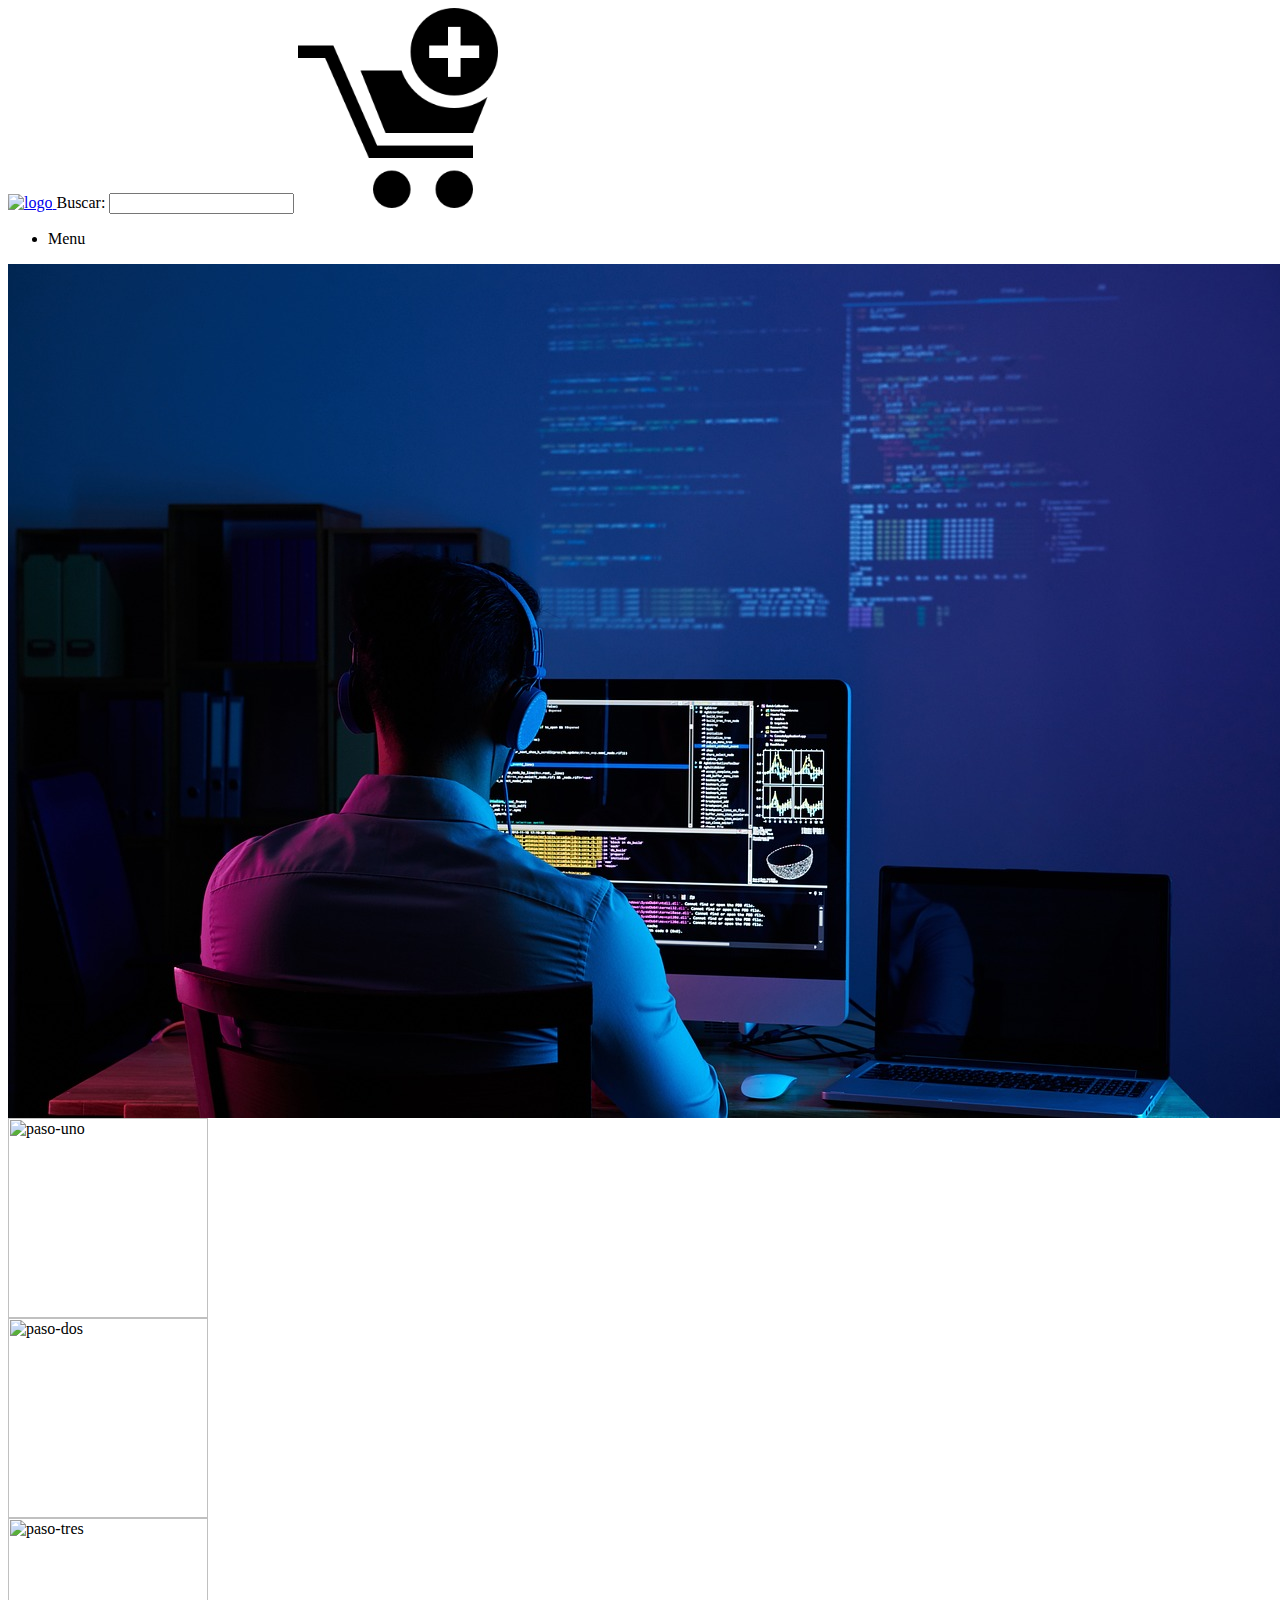
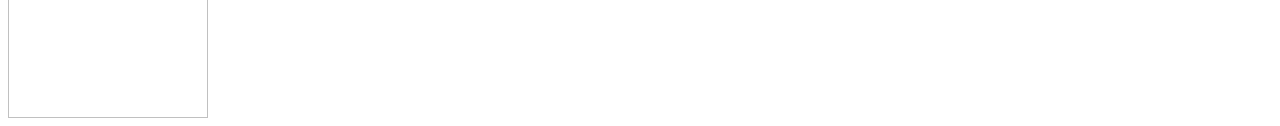
==== index.html @ ab3c92f7 "creando el repositorio y guardando" ====
<html lang="es">

<head>
    <meta charset="UTF-8">
    <meta http-equiv="X-UA-Compatible" content="IE=edge">
    <meta name="viewport" content="width=device-width, initial-scale=1.0">
    <title>Inicio</title>
</head>

<body>
    <!--Header: logo, barra de buscador y carrito -->
    <header >
        <div class="">
            <!-- Logo -->
            <a href="index.html">
                <img src="img/udemy-logo.png" alt="logo" >
            </a>

            <!-- barra de buscador. El campo de búsqueda sólo buscará en un datalist-->
            <label for="buscador">Buscar:</label>
            <input list="lista-buscador" id="buscador" name="buscador">


            <datalist id="lista-buscador">
                <option value="Chocolate">
                <option value="Coconut">
                <option value="Mint">
                <option value="Strawberry">
                <option value="Vanilla">
            </datalist>

            <!--El carrito tendrá un número fijo que no esté en la imagen, pero se debe contemplar 
            que para una próxima entrega este número será dinámico. -->
            <a href="">
                <img src="img/carrito.png" alt="carrito" id="imagen-carrito" width="200">
            </a>
        </div>


        <nav id="barra-de-navegacion">
            <ul>
                <li>Menu</li>
            </ul>
        </nav>



    </header>

    <main>
        <!-- El Slider o Carousel mostrará una imagen fija por el momento, para una próxima 
        entrega se solicitará este contenido -->
        <section class="slider">
            <img src="img/slider1.jpg" alt="slider-1">
        </section>

        <!-- El listado de pasos le indicará al usuario los pasos para inscribirse en un curso. -->
        <section class="pasos">
            <article class="paso-uno">
                <img src="img/paso1.png" alt="paso-uno" width="200">
            </article>

            <article class="paso-dos">
                <img src="img/paso2.png" alt="paso-dos" width="200">
            </article>

            <article class="paso-tres">
                <img src="img/paso3.png" alt="paso-tres" width="200">
            </article>

        </section>

        <!-- Cursos destacados, se mostrarán los cursos destacados con información reducida 
        (nombre del curso, duración aproximada, precio del curso y un botón que permitirá ver 
        el detalle del curso). -->
        <section>
            
        </section>


    </main>
</body>

</html>
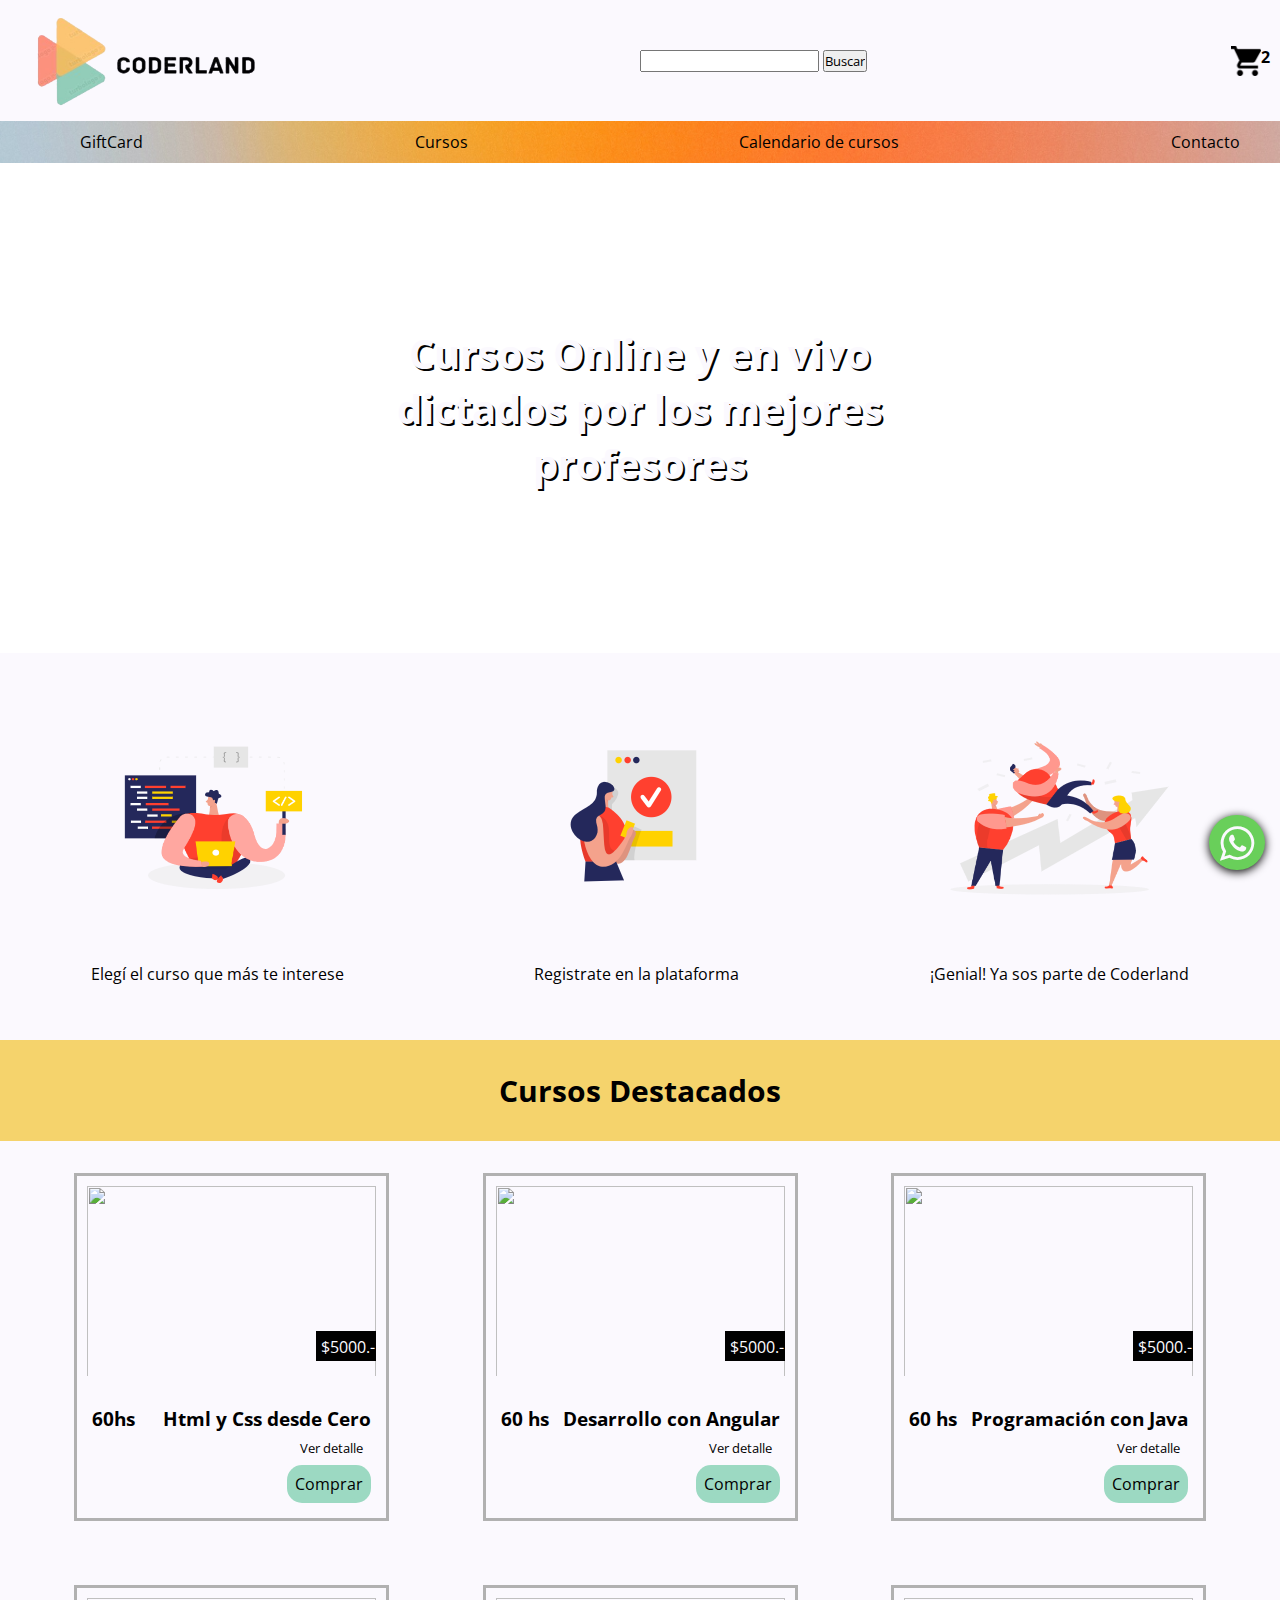
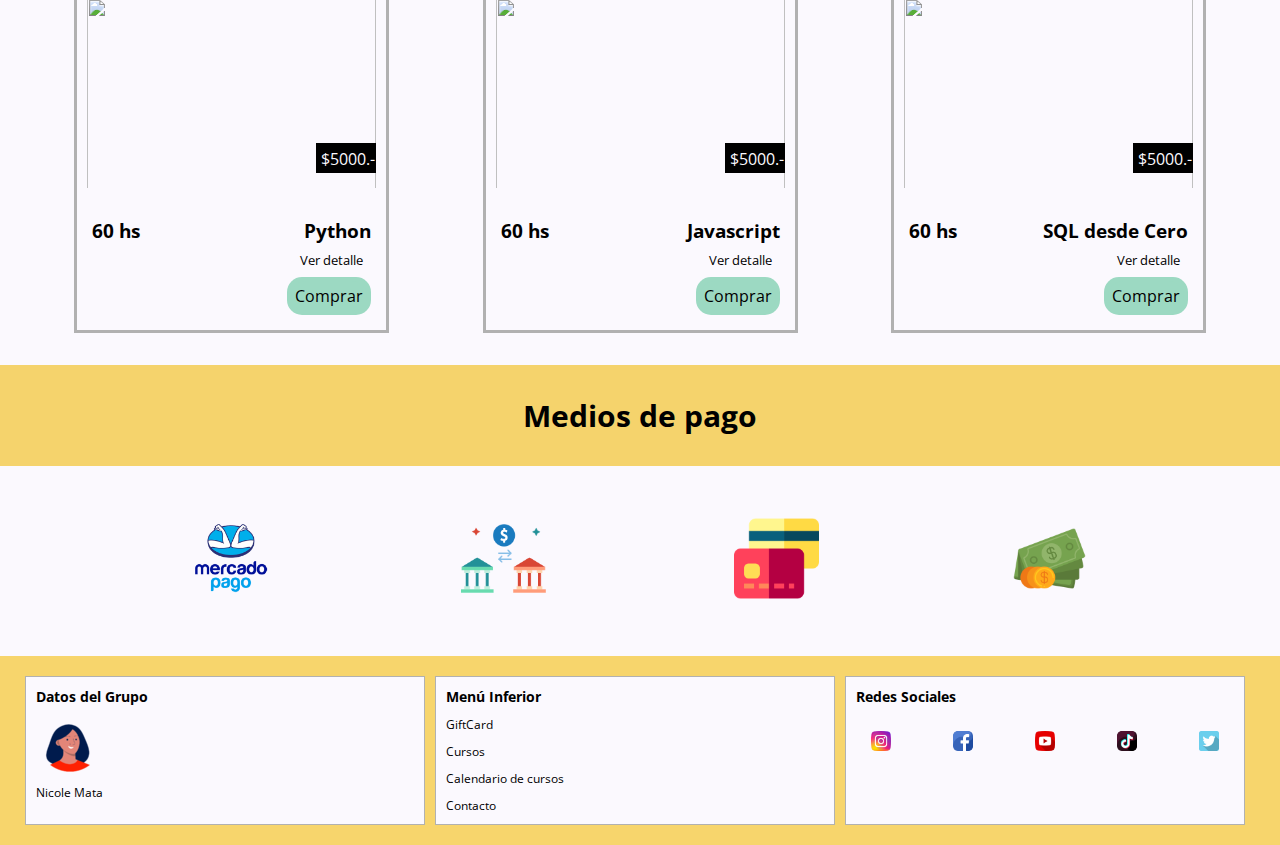
==== commit df52b889: "cambio del nombre de la carpeta de img" ====
--- a/index.html
+++ b/index.html
@@ -1,84 +1,353 @@
-<html lang="es">
+<!DOCTYPE html>
+<html lang="en">
 
 <head>
     <meta charset="UTF-8">
     <meta http-equiv="X-UA-Compatible" content="IE=edge">
     <meta name="viewport" content="width=device-width, initial-scale=1.0">
-    <title>Inicio</title>
+    <link rel="stylesheet" href="css/estilos.css">
+    <link rel="stylesheet" href="css/estilosIndex.css">
+    <link rel="stylesheet" href="fontello-a540fdbf/css/fontello.css">
+    <title>Coderland</title>
 </head>
 
+
 <body>
-    <!--Header: logo, barra de buscador y carrito -->
-    <header >
-        <div class="">
-            <!-- Logo -->
-            <a href="index.html">
-                <img src="img/udemy-logo.png" alt="logo" >
+    <header>
+        <div id="header-superior">
+            <!-- LOGO -->
+            <div class="contenedor-items">
+                <div id="logo">
+                    <a href="index.html"><img src="img/coderland.png" alt="logo-coderland"></a>
+                </div>
+            </div>
+
+            <!-- BUSCADOR-->
+            <div class="contenedor-items">
+                <form action="#" method="get">
+                    <input type="search" name="lista-buscador" list="lista-buscador">
+                    <input type="submit" value="Buscar">
+                </form>
+                <datalist id="lista-buscador">
+                    <option value="Html5 y CSS desde Cero"></option>
+                    <option value="Python"></option>
+                    <option value="Desarrollo con Angular"></option>
+                    <option value="Programación con Java"></option>
+                    <option value="SQL desde Cero"></option>
+                    <option value="Javascript"></option>
+                </datalist>
+            </div>
+
+            <!-- CARRITO -->
+            <div class="contenedor-items">
+                <div id="carrito">
+                    <img src="img/carrito.png" alt="carrito">
+                    <h4>2</h4>
+                </div>
+            </div>
+        </div>
+
+
+        <div id="header-menu">
+            <nav>
+                <ul>
+                    <li><a href="giftCard.html">GiftCard</a></li>
+                    <li><a href="detalleDelCurso.html">Cursos</a></li>
+                    <li><a href="calendarioDeProxCursos.html">Calendario de cursos</a></li>
+                    <li><a href="contacto.html">Contacto</a></li>
+                </ul>
+            </nav>
+        </div>
+
+    </header>
+
+
+
+    <main>
+        <section id="slider">
+            <h1>Cursos Online y en vivo dictados por los mejores profesores</h1>
+        </section>
+
+        <section id="pasos">
+            <article class="tarjetas">
+                <img src="img/isometric-icons/Web Developer_Two Color.png" alt="paso1">
+                <p>Elegí el curso que más te interese</p>
+            </article>
+            <article class="tarjetas">
+                <img src="img/isometric-icons/Order Confirmed_Two Color.png" alt="paso2">
+                <p>Registrate en la plataforma</p>
+            </article>
+            <article class="tarjetas">
+                <img src="img/isometric-icons/Team success _Two Color.png" alt="paso3">
+                <p>¡Genial! Ya sos parte de Coderland</p>
+            </article>
+
+        </section>
+
+        <section id="cursos-destacados">
+
+            <h2 class="titulo-div-section">Cursos Destacados</h2>
+
+            <section class="contenedor-items">
+                <!-- html y css -->
+                <article class="item">
+
+                    <div class="imagen-precio">
+                        <img src="img/cursosPortadas/html-css.jpg" alt="">
+                        <p class="precio">$5000.-</p>
+                    </div>
+
+                    <div class="descripcion">
+                        <div class="columna-1">
+                            <h3>60hs</h3>
+                            <h3>Html y Css desde Cero</h3>
+                        </div>
+
+                        <div class="columna-2">
+
+                            <div class="detalle">
+                                <a href="detalleDelCurso.html" target="_blank"> Ver detalle</a>
+
+                            </div>
+
+                            <div class="comprar">
+                                <a href="formularioDeInscripcion.html" target="_blank" class="comprar"> Comprar</a>
+                            </div>
+
+                        </div>
+                    </div>
+
+                </article>
+
+                <!-- angular -->
+                <article class="item">
+                    <div class="imagen-precio">
+                        <img src="img/cursosPortadas/angularPortada.jpg" alt="">
+                        <p class="precio">$5000.-</p>
+                    </div>
+
+                    <div class="descripcion">
+                        <div class="columna-1">
+                            <h3>60 hs</h3>
+                            <h3>Desarrollo con Angular</h3>
+                        </div>
+
+                        <div class="columna-2">
+
+                            <div class="detalle">
+                                <a href="detalleDelCurso.html" target="_blank"> Ver detalle</a>
+
+                            </div>
+
+                            <div class="comprar">
+                                <a href="formularioDeInscripcion.html" target="_blank" class="comprar"> Comprar</a>
+                            </div>
+
+                        </div>
+                    </div>
+                </article>
+
+                <!-- java -->
+                <article class="item">
+                    <div class="imagen-precio">
+                        <img src="img/cursosPortadas/javaPortada.jpg" alt="">
+                        <p class="precio">$5000.-</p>
+                    </div>
+
+                    <div class="descripcion">
+                        <div class="columna-1">
+                            <h3>60 hs</h3>
+                            <h3>Programación con Java</h3>
+                        </div>
+
+                        <div class="columna-2">
+
+                            <div class="detalle">
+                                <a href="detalleDelCurso.html" target="_blank"> Ver detalle</a>
+
+                            </div>
+
+                            <div class="comprar">
+                                <a href="formularioDeInscripcion.html" target="_blank" class="comprar"> Comprar</a>
+                            </div>
+
+                        </div>
+                    </div>
+                </article>
+
+                <!-- python -->
+                <article class="item">
+                    <div class="imagen-precio">
+                        <img src="img/cursosPortadas/pythonPortada.jpg" alt="">
+                        <p class="precio">$5000.-</p>
+                    </div>
+
+                    <div class="descripcion">
+                        <div class="columna-1">
+                            <h3>60 hs</h3>
+                            <h3>Python</h3>
+                        </div>
+
+                        <div class="columna-2">
+
+                            <div class="detalle">
+                                <a href="detalleDelCurso.html" target="_blank"> Ver detalle</a>
+
+                            </div>
+
+                            <div class="comprar">
+                                <a href="formularioDeInscripcion.html" target="_blank" class="comprar"> Comprar</a>
+                            </div>
+
+                        </div>
+                    </div>
+                </article>
+
+                <!-- Javascript -->
+                <article class="item">
+                    <div class="imagen-precio">
+                        <img src="img/cursosPortadas/JsPortada.jpg" alt="">
+                        <p class="precio">$5000.-</p>
+                    </div>
+
+                    <div class="descripcion">
+                        <div class="columna-1">
+                            <h3>60 hs</h3>
+                            <h3>Javascript</h3>
+                        </div>
+
+                        <div class="columna-2">
+
+                            <div class="detalle">
+                                <a href="detalleDelCurso.html" target="_blank"> Ver detalle</a>
+
+                            </div>
+
+                            <div class="comprar">
+                                <a href="formularioDeInscripcion.html" _blank" class="comprar"> Comprar</a>
+                            </div>
+
+                        </div>
+                    </div>
+                </article>
+
+                <!-- SQL -->
+                <article class="item">
+                    <div class="imagen-precio">
+                        <img src="img/cursosPortadas/sqlPortada.jpg" alt="">
+                        <p class="precio">$5000.-</p>
+                    </div>
+
+                    <div class="descripcion">
+                        <div class="columna-1">
+                            <h3>60 hs</h3>
+                            <h3>SQL desde Cero</h3>
+                        </div>
+
+                        <div class="columna-2">
+
+                            <div class="detalle">
+                                <a href="detalleDelCurso.html" target="_blank"> Ver detalle</a>
+
+                            </div>
+
+                            <div class="comprar">
+                                <a href="formularioDeInscripcion.html" target="_blank" class="comprar"> Comprar</a>
+                            </div>
+
+                        </div>
+                    </div>
+                </article>
+
+
+            </section>
+
+
+        </section>
+
+        <section id="medios-de-pago">
+            <h2 class="titulo-div-section">Medios de pago</h2>
+            <div class="contenedor-items">
+                <div class="item-pago">
+                    <img src="img/icons/MercadoPago_Logo.png" alt="mercado-pago">
+                </div>
+
+                <div class="item-pago">
+                    <img src="img/icons/transferencia-bancaria.png" alt="transferencia-bancaria">
+                </div>
+
+                <div class="item-pago">
+                    <img src="img/icons/tarjeta-de-credito.png" alt="">
+                </div>
+
+                <div class="item-pago">
+                    <img src="img/icons/dinero.png" alt="">
+                </div>
+            </div>
+
+
+        </section>
+
+    </main>
+
+
+
+    <footer>
+        <!-- datos del grupo -->
+        <section class="contenedor-datos-menu-redes">
+            <h4>Datos del Grupo</h4>
+            <div class="columna-avatar-datos">
+
+                <div id="avatar">
+                    <img src="img/icons/avatar_woman.png" alt="user">
+                </div>
+
+                <div id="datos">
+                    <p>Nicole Mata</p>
+                </div>
+            </div>
+
+        </section>
+
+        <!-- menu inferior -->
+        <section class="contenedor-datos-menu-redes">
+            <h4>Menú Inferior</h4>
+            <ul>
+                <li><a href="giftCard.html" target="_blank">GiftCard</a></li>
+                <li><a href="detalleDelCurso.html" target="_blank">Cursos</a></li>
+                <li><a href="calendarioDeProxCursos.html" target="_blank">Calendario de cursos</a></li>
+                <li><a href="contacto.html" target="_blank">Contacto</a></li>
+            </ul>
+        </section>
+
+        <!-- redes sociales -->
+        <section class="contenedor-datos-menu-redes">
+            <h4>Redes Sociales</h4>
+            <ul id="iconos-redes">
+                <li><a href="https://www.instagram.com/" target="_blank"><img src="img/icons/instagram.png"
+                            alt="instagram"></a></li>
+                <li><a href="https://www.facebook.com/" target="_blank"><img src="img/icons/facebook.png"
+                            alt="facebook"></a></li>
+                <li><a href="https://www.youtube.com/" target="_blank"><img src="img/icons/youtube.png"
+                            alt="youtube"></a></li>
+                <li><a href="https://www.tiktok.com/es/" target="_blank"><img src="img/icons/tik-tok.png"
+                            alt="tik-tok"></a></li>
+                <li><a href="https://twitter.com/" target="_blank"><img src="img/icons/twitter_.png" alt="twitter"></a>
+                </li>
+            </ul>
+
+        </section>
+
+        <!-- AGREGAR FIXED WP -->
+        <section>
+            <a href="https://web.whatsapp.com/" target="_blank" class="btn-wsp">
+                <i class="icon-whatsapp"></i>
             </a>
-
-            <!-- barra de buscador. El campo de búsqueda sólo buscará en un datalist-->
-            <label for="buscador">Buscar:</label>
-            <input list="lista-buscador" id="buscador" name="buscador">
-
-
-            <datalist id="lista-buscador">
-                <option value="Chocolate">
-                <option value="Coconut">
-                <option value="Mint">
-                <option value="Strawberry">
-                <option value="Vanilla">
-            </datalist>
-
-            <!--El carrito tendrá un número fijo que no esté en la imagen, pero se debe contemplar 
-            que para una próxima entrega este número será dinámico. -->
-            <a href="">
-                <img src="img/carrito.png" alt="carrito" id="imagen-carrito" width="200">
-            </a>
-        </div>
-
-
-        <nav id="barra-de-navegacion">
-            <ul>
-                <li>Menu</li>
-            </ul>
-        </nav>
-
-
-
-    </header>
-
-    <main>
-        <!-- El Slider o Carousel mostrará una imagen fija por el momento, para una próxima 
-        entrega se solicitará este contenido -->
-        <section class="slider">
-            <img src="img/slider1.jpg" alt="slider-1">
-        </section>
-
-        <!-- El listado de pasos le indicará al usuario los pasos para inscribirse en un curso. -->
-        <section class="pasos">
-            <article class="paso-uno">
-                <img src="img/paso1.png" alt="paso-uno" width="200">
-            </article>
-
-            <article class="paso-dos">
-                <img src="img/paso2.png" alt="paso-dos" width="200">
-            </article>
-
-            <article class="paso-tres">
-                <img src="img/paso3.png" alt="paso-tres" width="200">
-            </article>
-
-        </section>
-
-        <!-- Cursos destacados, se mostrarán los cursos destacados con información reducida 
-        (nombre del curso, duración aproximada, precio del curso y un botón que permitirá ver 
-        el detalle del curso). -->
-        <section>
-            
-        </section>
-
-
-    </main>
+        </section>
+
+    </footer>
+
+
 </body>
 
 </html>--- a/css/estilos.css
+++ b/css/estilos.css
@@ -0,0 +1,148 @@
+@import url('https://fonts.googleapis.com/css2?family=Open+Sans&display=swap');
+* {
+    margin: 0%;
+    padding: 0%;
+    box-sizing: border-box;
+    font-family: 'Open Sans', sans-serif;
+}
+
+:root {
+    --color-1: #FBF9FE;
+    --color-2: #9CD9C2;
+    --color-3: #f2b70596;
+}
+
+
+a {
+    text-decoration: none;
+    color: #000000;
+}
+
+ul {
+    list-style: none;
+}
+
+/* HEADER */
+
+header {
+    background-color: var(--color-1);
+    display: flex;
+    flex-direction: column;
+}
+
+#header-superior {
+    display: flex;
+    justify-content: space-between;
+    align-items: center;
+}
+
+#logo img {
+    margin: 8px 30px;
+    height: 100px;
+}
+
+#carrito {
+    display: flex;
+    margin: 0px 10px;
+}
+
+
+#carrito img {
+    height: 30px;
+}
+
+
+
+#header-menu {
+    background-image: url(../img/fondoo.jpg);
+    background-size: cover;
+    background-position: center;
+}
+
+#header-menu nav {
+    padding-left: 70px;
+    padding-right: 30px;
+}
+
+#header-menu ul {
+    display: flex;
+    justify-content: space-between;
+    align-items: center;
+    padding: 10px;
+}
+
+#header-menu li a {
+    color: #000000;
+    font-size: 16px;
+}
+
+.titulo-div-section {
+    text-align: center;
+    padding: 30px;
+    font-size: 30px;
+    background-color: var(--color-3);
+}
+
+/* FOOTER */
+footer {
+    background-color: var(--color-3);
+    display: flex;
+    justify-content: space-around;
+    padding: 20px;
+}
+
+footer h4 {
+    margin: 10px;
+    font-size: 14px;
+}
+
+.contenedor-datos-menu-redes {
+    background-color: var(--color-1);
+    width: 400px;
+    border-style: solid;
+    border-width: thin;
+    border-color: #b1b1b1;
+}
+
+
+.columna-avatar-datos {
+    margin: 10px;
+    font-size: 12px;
+}
+
+.contenedor-datos-menu-redes li {
+    font-size: 12px;
+    margin: 10px;
+}
+
+
+#iconos-redes {
+    margin: 15px;
+    display: flex;
+    justify-content: space-between;
+    
+}
+
+#iconos-redes img{
+    width: 20px;
+}
+
+/* WHATSAPP */
+
+.btn-wsp{
+    background-color: #69cf5a;
+    position: fixed;
+    z-index: 10000;
+    text-align: center;
+    right: 15px;
+    bottom: 30px;
+    font-size: 40px;
+    color: var(--color-1);
+    border-radius: 50px;
+    box-shadow: 0px 2px 10px #000000;
+}
+
+.btn-wsp:hover{
+    background-color: var(--color-1);
+    color: #69cf5a;
+}
--- a/css/estilosIndex.css
+++ b/css/estilosIndex.css
@@ -0,0 +1,161 @@
+
+/* MAIN */
+
+#slider {
+    position: relative;
+    background-image: url(../img/slider2.jpg);
+    background-size: cover;
+    background-position: top;
+    height: 490px;
+}
+
+#slider h1 {
+    color: var(--color-1);
+    font-size: 40px;
+    text-align: center;
+    text-shadow: 2px 2px black;
+    position: absolute;
+    top: 50%;
+    left: 50%;
+    transform: translate(-50%, -50%);
+
+}
+
+#pasos {
+    background-color: var(--color-1);
+    padding: 10px 0px;
+    display: flex;
+    align-items: center;
+    flex-wrap: wrap;
+    justify-content: space-around;
+
+}
+
+.tarjetas {
+    margin: 30px 0px;
+}
+
+.tarjetas img {
+    height: 250px;
+    width: 100%;
+    border-radius: 5px 5px 3px 3px;
+}
+
+.tarjetas p {
+    text-align: center;
+    padding: 15px;
+}
+
+.tarjetas:hover {
+    border-radius: 20px;
+    box-shadow: 0px 2px 10px var(--color-2);
+    transform: translateY(-5%);
+    font-weight: bold;
+}
+
+
+/* CURSOS DESTACADOS */
+
+.titulo-div-section {
+    text-align: center;
+    padding: 30px;
+    font-size: 30px;
+    background-color: var(--color-3);
+}
+
+#cursos-destacados {
+    background-color: var(--color-1);
+}
+
+
+.contenedor-items {
+    background-color: var(--color-1);
+    display: flex;
+    flex-direction: row;
+    flex-wrap: wrap;
+    justify-content: space-evenly;
+}
+
+.item {
+    background-color: var(--color-1);
+    margin: 32px 20px;
+    width: 315px;
+    border-style: solid;
+    border-color: #b1b1b1;
+}
+
+.item:hover {
+    border-radius: 20px;
+    box-shadow: 0px 3px 5px var(--color-2);
+    transform: translateY(-5%);
+    font-weight: bold;
+}
+
+
+.imagen-precio {
+    position: relative;
+}
+
+.imagen-precio img {
+    height: 200px;
+    padding: 10px 10px 0px 10px;
+    width: 100%;
+}
+
+
+.precio {
+    background-color: #000000;
+    width: 60px;
+    height: 30px;
+    color: var(--color-1);
+    padding: 5px;
+    position: absolute;
+    right: 10px;
+    bottom: 30px;
+}
+
+.descripcion {
+    margin: 15px;
+}
+
+.columna-1 {
+    display: flex;
+    text-align: center;
+    justify-content: space-between;
+    align-items: center;
+}
+
+.columna-2 {
+    text-align: end;
+}
+
+
+.detalle {
+    font-size: 13px;
+    margin: 8px;
+}
+
+.comprar {
+    background-color: var(--color-2);
+    display: inline-flex;
+    padding: 4px;
+    border-radius: 15px;
+
+}
+
+/* MEDIOS DE PAGO */
+#medios-de-pago {
+    background-color: var(--color-1);
+}
+
+
+.item-pago {
+    margin: 50px 0px;
+}
+
+.item-pago img {
+    height: 85px;
+}
+
+
+
--- a/fontello-a540fdbf/css/fontello.css
+++ b/fontello-a540fdbf/css/fontello.css
@@ -0,0 +1,57 @@
+@font-face {
+  font-family: 'fontello';
+  src: url('../font/fontello.eot?63377693');
+  src: url('../font/fontello.eot?63377693#iefix') format('embedded-opentype'),
+       url('../font/fontello.woff2?63377693') format('woff2'),
+       url('../font/fontello.woff?63377693') format('woff'),
+       url('../font/fontello.ttf?63377693') format('truetype'),
+       url('../font/fontello.svg?63377693#fontello') format('svg');
+  font-weight: normal;
+  font-style: normal;
+}
+/* Chrome hack: SVG is rendered more smooth in Windozze. 100% magic, uncomment if you need it. */
+/* Note, that will break hinting! In other OS-es font will be not as sharp as it could be */
+/*
+@media screen and (-webkit-min-device-pixel-ratio:0) {
+  @font-face {
+    font-family: 'fontello';
+    src: url('../font/fontello.svg?63377693#fontello') format('svg');
+  }
+}
+*/
+[class^="icon-"]:before, [class*=" icon-"]:before {
+  font-family: "fontello";
+  font-style: normal;
+  font-weight: normal;
+  speak: never;
+
+  display: inline-block;
+  text-decoration: inherit;
+  width: 1em;
+  margin-right: .2em;
+  text-align: center;
+  /* opacity: .8; */
+
+  /* For safety - reset parent styles, that can break glyph codes*/
+  font-variant: normal;
+  text-transform: none;
+
+  /* fix buttons height, for twitter bootstrap */
+  line-height: 1em;
+
+  /* Animation center compensation - margins should be symmetric */
+  /* remove if not needed */
+  margin-left: .2em;
+
+  /* you can be more comfortable with increased icons size */
+  /* font-size: 120%; */
+
+  /* Font smoothing. That was taken from TWBS */
+  -webkit-font-smoothing: antialiased;
+  -moz-osx-font-smoothing: grayscale;
+
+  /* Uncomment for 3D effect */
+  /* text-shadow: 1px 1px 1px rgba(127, 127, 127, 0.3); */
+}
+
+.icon-whatsapp:before { content: '\f232'; } /* '' */
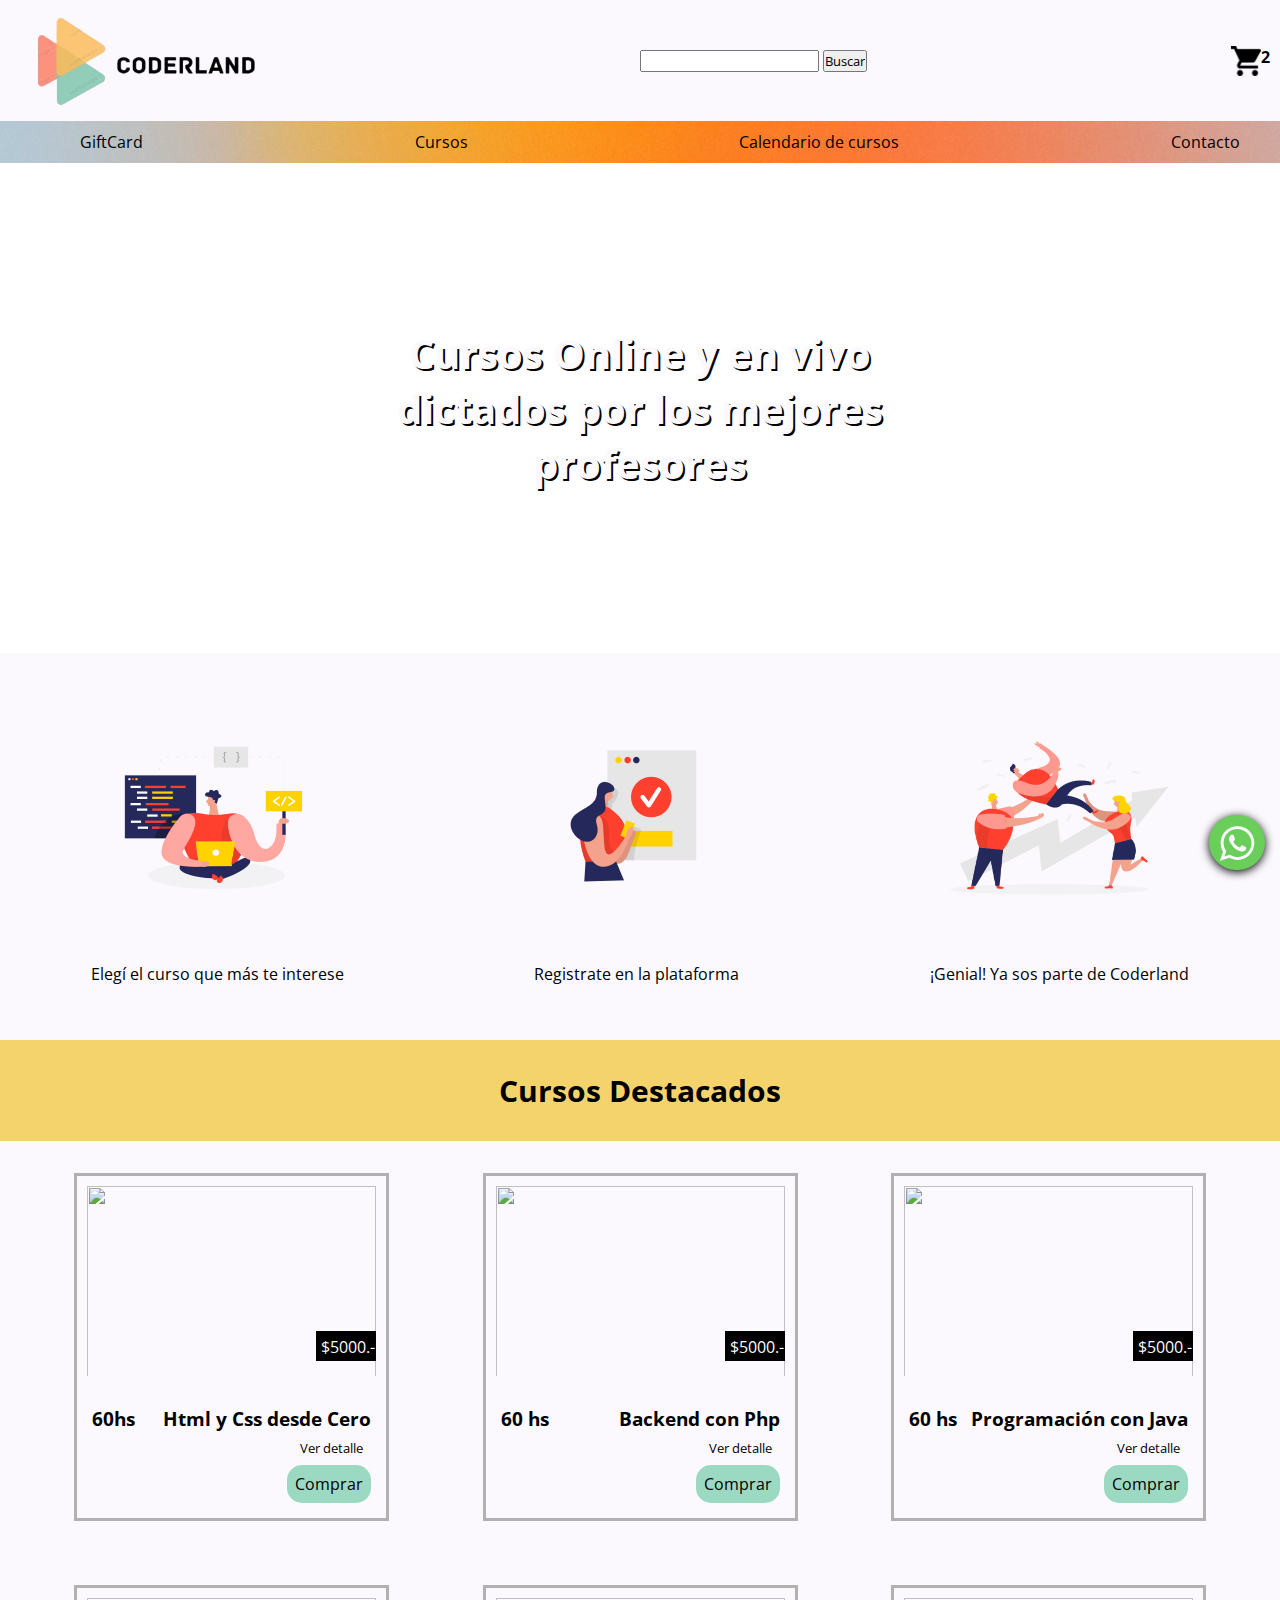
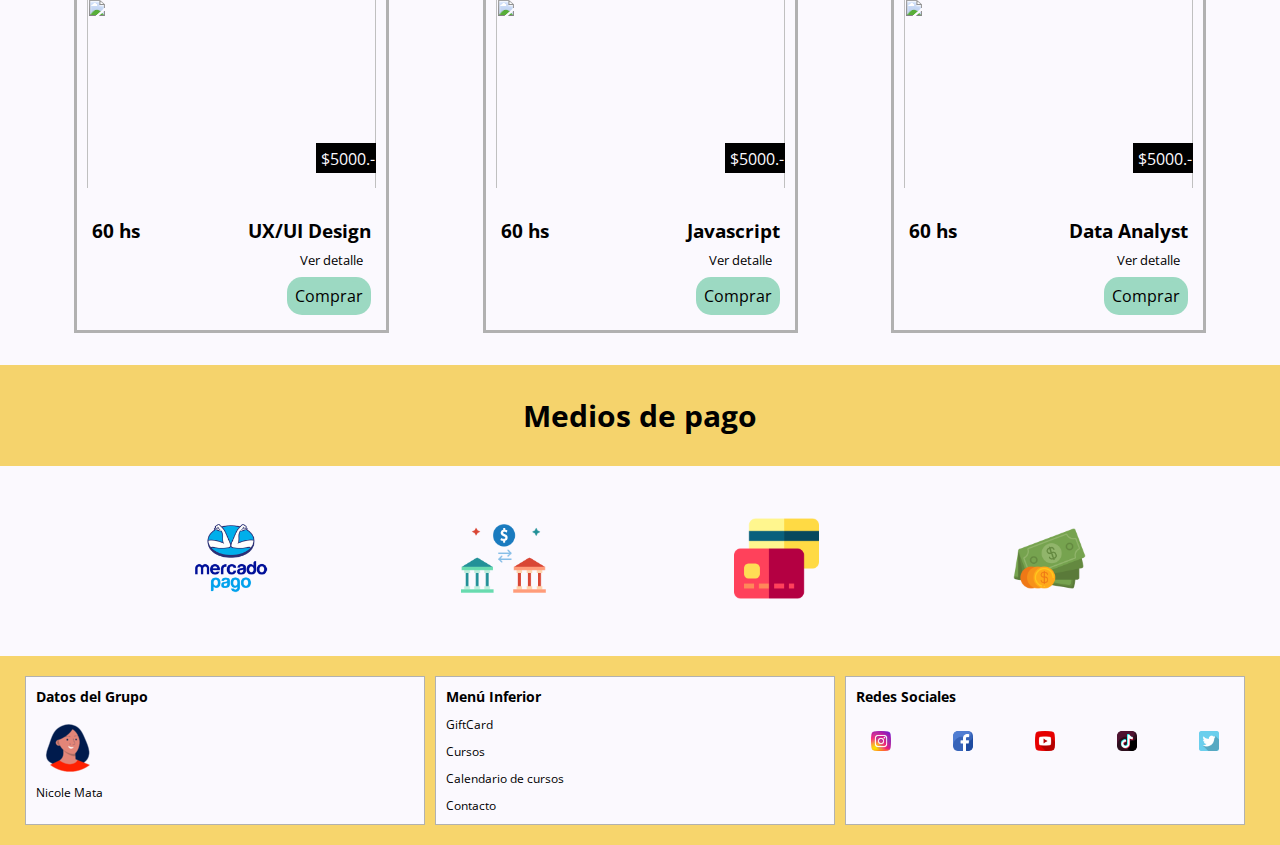
==== commit 4c3c3dd8: "desarrollo de los detalles del curso" ====
--- a/index.html
+++ b/index.html
@@ -89,7 +89,7 @@
             <h2 class="titulo-div-section">Cursos Destacados</h2>
 
             <section class="contenedor-items">
-                <!-- html y css -->
+                <!-- HTML Y CSS -->
                 <article class="item">
 
                     <div class="imagen-precio">
@@ -119,17 +119,17 @@
 
                 </article>
 
-                <!-- angular -->
-                <article class="item">
-                    <div class="imagen-precio">
-                        <img src="img/cursosPortadas/angularPortada.jpg" alt="">
-                        <p class="precio">$5000.-</p>
-                    </div>
-
-                    <div class="descripcion">
-                        <div class="columna-1">
-                            <h3>60 hs</h3>
-                            <h3>Desarrollo con Angular</h3>
+                <!-- BACKEND PHP-->
+                <article class="item">
+                    <div class="imagen-precio">
+                        <img src="img/cursosPortadas/backendPhpPortada.jpg" alt="">
+                        <p class="precio">$5000.-</p>
+                    </div>
+
+                    <div class="descripcion">
+                        <div class="columna-1">
+                            <h3>60 hs</h3>
+                            <h3>Backend con Php</h3>
                         </div>
 
                         <div class="columna-2">
@@ -175,35 +175,35 @@
                     </div>
                 </article>
 
-                <!-- python -->
-                <article class="item">
-                    <div class="imagen-precio">
-                        <img src="img/cursosPortadas/pythonPortada.jpg" alt="">
-                        <p class="precio">$5000.-</p>
-                    </div>
-
-                    <div class="descripcion">
-                        <div class="columna-1">
-                            <h3>60 hs</h3>
-                            <h3>Python</h3>
-                        </div>
-
-                        <div class="columna-2">
-
-                            <div class="detalle">
-                                <a href="detalleDelCurso.html" target="_blank"> Ver detalle</a>
-
-                            </div>
-
-                            <div class="comprar">
-                                <a href="formularioDeInscripcion.html" target="_blank" class="comprar"> Comprar</a>
-                            </div>
-
-                        </div>
-                    </div>
-                </article>
-
-                <!-- Javascript -->
+                <!-- UX/UI-->
+                <article class="item">
+                    <div class="imagen-precio">
+                        <img src="img/cursosPortadas/ui_uxDesignPortada.jpg" alt="">
+                        <p class="precio">$5000.-</p>
+                    </div>
+
+                    <div class="descripcion">
+                        <div class="columna-1">
+                            <h3>60 hs</h3>
+                            <h3>UX/UI Design</h3>
+                        </div>
+
+                        <div class="columna-2">
+
+                            <div class="detalle">
+                                <a href="detalleDelCurso.html" target="_blank"> Ver detalle</a>
+
+                            </div>
+
+                            <div class="comprar">
+                                <a href="formularioDeInscripcion.html" target="_blank" class="comprar"> Comprar</a>
+                            </div>
+
+                        </div>
+                    </div>
+                </article>
+
+                <!-- JAVASCRIPT -->
                 <article class="item">
                     <div class="imagen-precio">
                         <img src="img/cursosPortadas/JsPortada.jpg" alt="">
@@ -231,17 +231,17 @@
                     </div>
                 </article>
 
-                <!-- SQL -->
-                <article class="item">
-                    <div class="imagen-precio">
-                        <img src="img/cursosPortadas/sqlPortada.jpg" alt="">
-                        <p class="precio">$5000.-</p>
-                    </div>
-
-                    <div class="descripcion">
-                        <div class="columna-1">
-                            <h3>60 hs</h3>
-                            <h3>SQL desde Cero</h3>
+                <!-- DATA ANALYST -->
+                <article class="item">
+                    <div class="imagen-precio">
+                        <img src="img/cursosPortadas/dataAnalystPortada.jpg" alt="">
+                        <p class="precio">$5000.-</p>
+                    </div>
+
+                    <div class="descripcion">
+                        <div class="columna-1">
+                            <h3>60 hs</h3>
+                            <h3>Data Analyst</h3>
                         </div>
 
                         <div class="columna-2">
